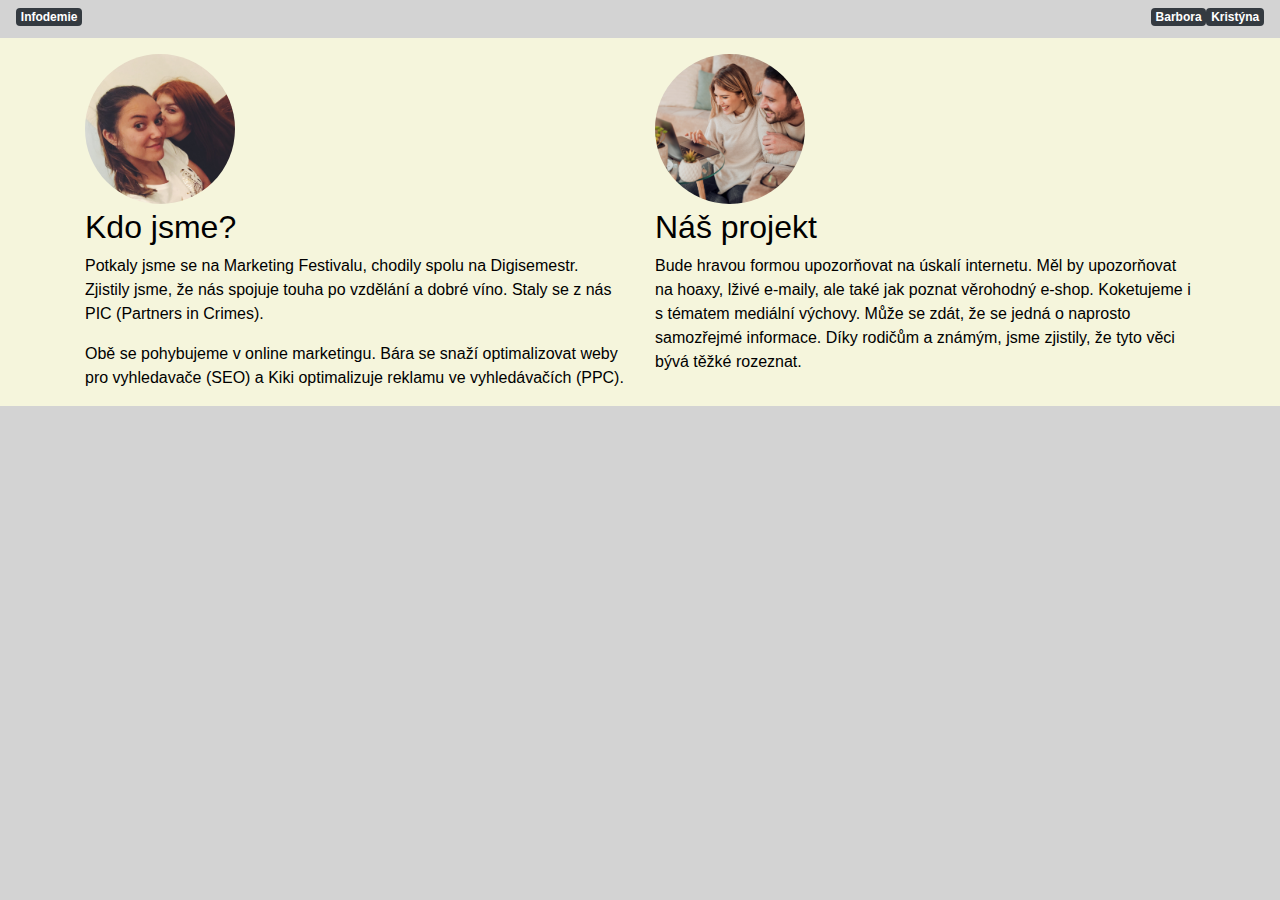
==== index.html @ 6a0418ed "úprava navbaru a uvodní stránky" ====
<!DOCTYPE html>
<html lang="en">
  <head>
    <meta charset="UTF-8" />
    <meta name="viewport" content="width=device-width, initial-scale=1.0" />
    <title>Infodemie</title>
    <link rel="stylesheet" href="css/bootstrap.min.css" />
    <link rel="stylesheet" href="css/index.css" />
  </head>
  <body>
    <header>
      <nav class="navbar navbar-expand-lg">
        <a class="badge badge-dark class="navbar-brand" href="index.html">Infodemie</a>
        <div
          class="collapse navbar-collapse justify-content-end"
          id="navbarNavAltMarkup"
        >
          <div class="navbar-nav">
            <a class="badge badge-dark class="nav-link" href="bara.html">Barbora</a>
            <a class="badge badge-dark class="nav-link" href="#sluzby">Kristýna</a>
          </div>
        </div>
      </nav>
    </header>
    <section class="text mt-1">
      <div class="container"> 
        <div class="row">
            <div class="col-6">
                <img class="uvod mt-3 mb-1" src="img/mydve.jpg" alt="Kiki a Baru" title="To jsme my!" />
                <h2>Kdo jsme?</h2>
                <p>
                  Potkaly jsme se na Marketing Festivalu, chodily spolu na Digisemestr.
                  Zjistily jsme, že nás spojuje touha po vzdělání a dobré víno. Staly se z
                  nás PIC (Partners in Crimes).
                </p>
                <p>
                  Obě se pohybujeme v online marketingu. Bára se snaží optimalizovat weby
                  pro vyhledavače (SEO) a Kiki optimalizuje reklamu ve vyhledávačích
                  (PPC).
                </p>  
          </div>
              <div class="col-6">

                    <img class="uvod mt-3 mb-1" src="img/projekt.png" alt="infodemie" title="projekt infodemie" />
                        <h2>Náš projekt</h2>
                           <p>
                                Bude hravou formou upozorňovat na úskalí internetu. Měl by upozorňovat
                                na hoaxy, lživé e-maily, ale také jak poznat věrohodný e-shop.
                                Koketujeme i s tématem mediální výchovy. Může se zdát, že se jedná o
                                naprosto samozřejmé informace. Díky rodičům a známým, jsme zjistily, že
                                tyto věci bývá těžké rozeznat.
                          </p>
                     </div>
                  </div>
                </div>
              </section>
          </body>
</html>
---- css/index.css ----
body {
  background-color: lightgray;
  color: black;
}

.uvod {
  max-height: 150px;
  border-radius: 50%;
}

.text {
  background-color: beige;
}

.icon img {
  max-height: 30px;
}
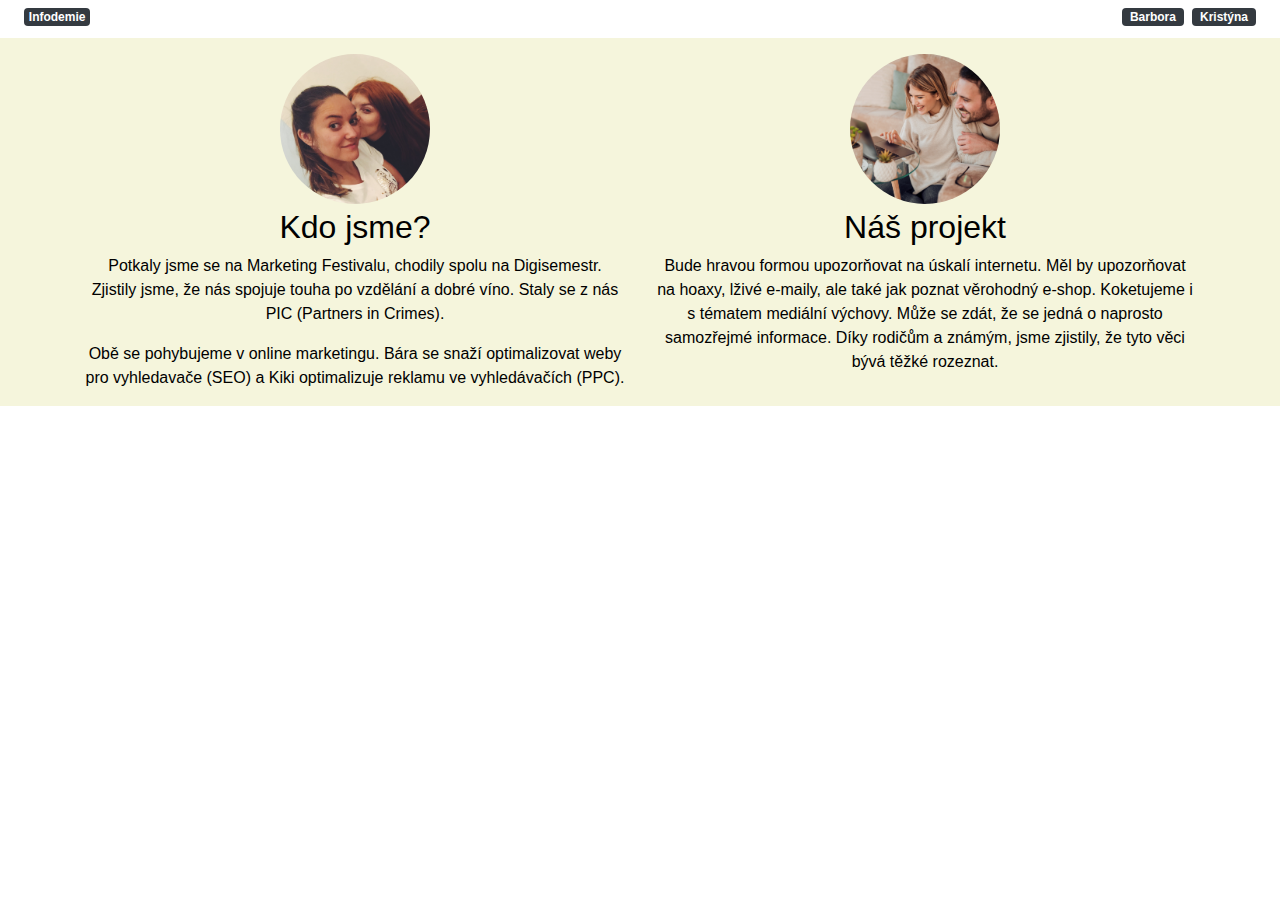
==== commit ab93235d: "medailonek done b" ====
--- a/index.html
+++ b/index.html
@@ -10,49 +10,64 @@
   <body>
     <header>
       <nav class="navbar navbar-expand-lg">
-        <a class="badge badge-dark class="navbar-brand" href="index.html">Infodemie</a>
+        <a class="badge badge-dark navbar-brand ml-2" href="index.html"
+          >Infodemie</a
+        >
         <div
           class="collapse navbar-collapse justify-content-end"
           id="navbarNavAltMarkup"
         >
           <div class="navbar-nav">
-            <a class="badge badge-dark class="nav-link" href="bara.html">Barbora</a>
-            <a class="badge badge-dark class="nav-link" href="#sluzby">Kristýna</a>
+            <a class="badge badge-dark nav-link mr-2" href="bara.html"
+              >Barbora</a
+            >
+            <a class="badge badge-dark nav-link mr-2" href="#sluzby"
+              >Kristýna</a
+            >
           </div>
         </div>
       </nav>
     </header>
     <section class="text mt-1">
-      <div class="container"> 
+      <div class="container">
         <div class="row">
-            <div class="col-6">
-                <img class="uvod mt-3 mb-1" src="img/mydve.jpg" alt="Kiki a Baru" title="To jsme my!" />
-                <h2>Kdo jsme?</h2>
-                <p>
-                  Potkaly jsme se na Marketing Festivalu, chodily spolu na Digisemestr.
-                  Zjistily jsme, že nás spojuje touha po vzdělání a dobré víno. Staly se z
-                  nás PIC (Partners in Crimes).
-                </p>
-                <p>
-                  Obě se pohybujeme v online marketingu. Bára se snaží optimalizovat weby
-                  pro vyhledavače (SEO) a Kiki optimalizuje reklamu ve vyhledávačích
-                  (PPC).
-                </p>  
+          <div class="col-6 text-center">
+            <img
+              class="uvod mt-3 mb-1"
+              src="img/mydve.jpg"
+              alt="Kiki a Baru"
+              title="To jsme my!"
+            />
+            <h2>Kdo jsme?</h2>
+            <p>
+              Potkaly jsme se na Marketing Festivalu, chodily spolu na
+              Digisemestr. Zjistily jsme, že nás spojuje touha po vzdělání a
+              dobré víno. Staly se z nás PIC (Partners in Crimes).
+            </p>
+            <p>
+              Obě se pohybujeme v online marketingu. Bára se snaží optimalizovat
+              weby pro vyhledavače (SEO) a Kiki optimalizuje reklamu ve
+              vyhledávačích (PPC).
+            </p>
           </div>
-              <div class="col-6">
-
-                    <img class="uvod mt-3 mb-1" src="img/projekt.png" alt="infodemie" title="projekt infodemie" />
-                        <h2>Náš projekt</h2>
-                           <p>
-                                Bude hravou formou upozorňovat na úskalí internetu. Měl by upozorňovat
-                                na hoaxy, lživé e-maily, ale také jak poznat věrohodný e-shop.
-                                Koketujeme i s tématem mediální výchovy. Může se zdát, že se jedná o
-                                naprosto samozřejmé informace. Díky rodičům a známým, jsme zjistily, že
-                                tyto věci bývá těžké rozeznat.
-                          </p>
-                     </div>
-                  </div>
-                </div>
-              </section>
-          </body>
+          <div class="col-6 text-center">
+            <img
+              class="uvod mt-3 mb-1"
+              src="img/projekt.png"
+              alt="infodemie"
+              title="projekt infodemie"
+            />
+            <h2>Náš projekt</h2>
+            <p>
+              Bude hravou formou upozorňovat na úskalí internetu. Měl by
+              upozorňovat na hoaxy, lživé e-maily, ale také jak poznat věrohodný
+              e-shop. Koketujeme i s tématem mediální výchovy. Může se zdát, že
+              se jedná o naprosto samozřejmé informace. Díky rodičům a známým,
+              jsme zjistily, že tyto věci bývá těžké rozeznat.
+            </p>
+          </div>
+        </div>
+      </div>
+    </section>
+  </body>
 </html>
--- a/css/index.css
+++ b/css/index.css
@@ -1,5 +1,5 @@
 body {
-  background-color: lightgray;
+  background-color: white;
   color: black;
 }
 
@@ -14,4 +14,87 @@
 
 .icon img {
   max-height: 30px;
+  margin-right: 20px;
 }
+
+.medailonek {
+  width: 125px;
+  margin-top: 50px;
+  margin-bottom: 25px;
+  border-radius: 100%;
+  transition: all 0.2s;
+  box-shadow: 0;
+  opacity: 1;
+}
+
+h1 {
+  font-size: 2em;
+  margin: 0.67em 0;
+}
+
+.description {
+  font-size: 1rem;
+  font-weight: 300;
+  font-style: normal;
+  color: #aaa;
+  width: 70%;
+  margin: 0 auto 30px;
+}
+
+.header-home {
+  display: block;
+  margin: 0 auto;
+  text-align: center;
+  position: relative;
+  z-index: 99;
+}
+.header-home > .link {
+  width: 125px;
+  margin-bottom: 25px;
+  border-radius: 100%;
+  transition: all 0.2s;
+  box-shadow: 0;
+  opacity: 1;
+}
+
+.social-links {
+  margin-top: 20px;
+}
+.social-links > .link {
+  margin: 0;
+  text-decoration: none;
+  position: relative;
+  display: inline-block;
+  height: 35px;
+  width: 35px;
+}
+.social-links > .link:hover > .icon {
+  fill: indigo;
+}
+.social-links > .link:hover:before {
+  opacity: 1;
+  transform: translate3d(0, 0, 0);
+  white-space: nowrap;
+}
+
+.social-links > .link:hover:after {
+  opacity: 1;
+  transform: translate3d(0, 0, 0);
+}
+.social-links > .icon {
+  transition: all ease-in-out 0.2s;
+}
+
+.icon {
+  display: inline-block;
+  width: 17px;
+  height: 17px;
+  fill: #000;
+  text-align: center;
+  color: #000;
+  margin: 7px auto;
+}
+
+svg:not(:root) {
+  overflow: hidden;
+}
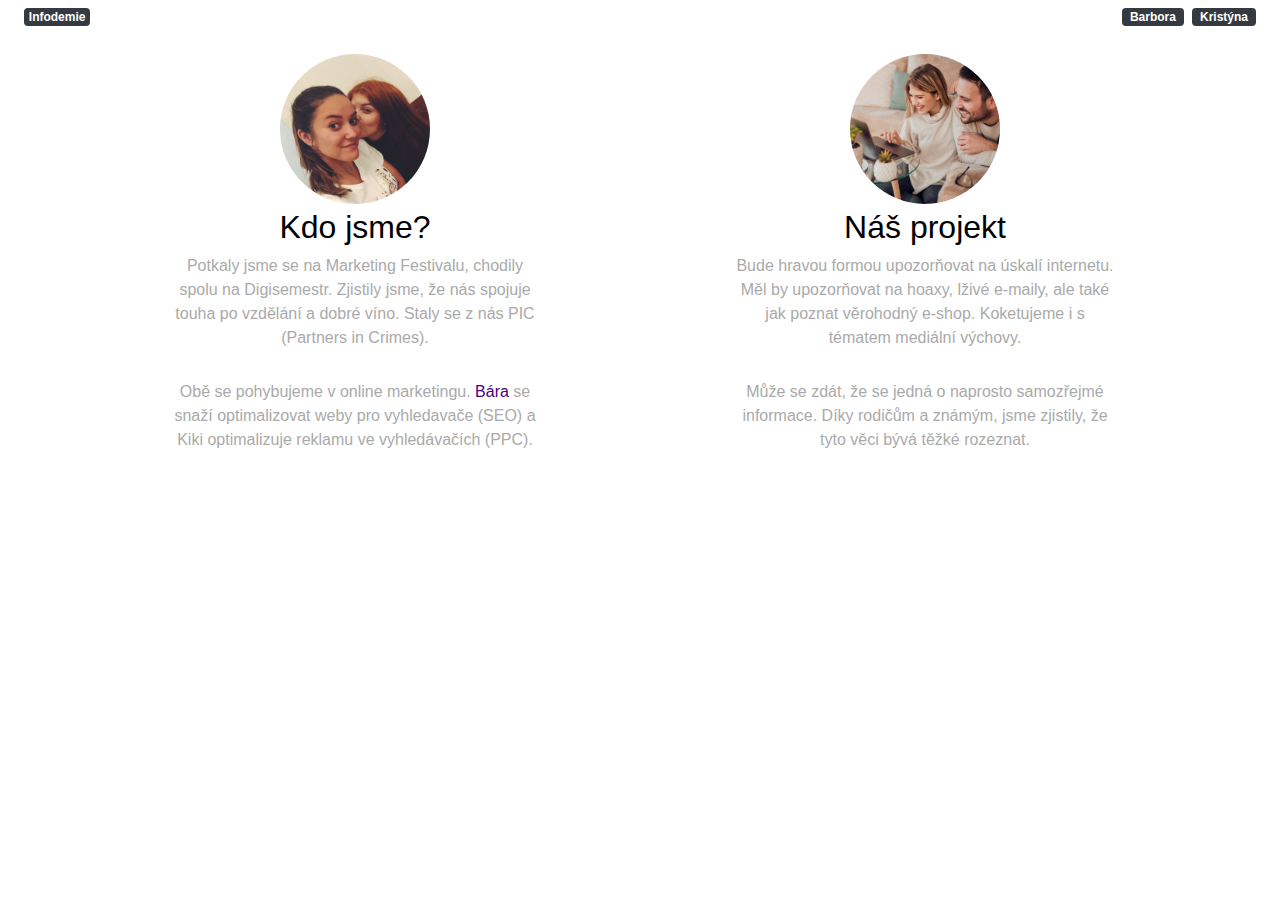
==== commit 96bd5b3a: "za mě finish" ====
--- a/index.html
+++ b/index.html
@@ -28,7 +28,7 @@
         </div>
       </nav>
     </header>
-    <section class="text mt-1">
+    <section class="mt-1">
       <div class="container">
         <div class="row">
           <div class="col-6 text-center">
@@ -39,13 +39,14 @@
               title="To jsme my!"
             />
             <h2>Kdo jsme?</h2>
-            <p>
+            <p class="description">
               Potkaly jsme se na Marketing Festivalu, chodily spolu na
               Digisemestr. Zjistily jsme, že nás spojuje touha po vzdělání a
               dobré víno. Staly se z nás PIC (Partners in Crimes).
             </p>
-            <p>
-              Obě se pohybujeme v online marketingu. Bára se snaží optimalizovat
+            <p class="description">
+              Obě se pohybujeme v online marketingu.
+              <a class="link" href="bara.html"> Bára</a> se snaží optimalizovat
               weby pro vyhledavače (SEO) a Kiki optimalizuje reklamu ve
               vyhledávačích (PPC).
             </p>
@@ -58,12 +59,14 @@
               title="projekt infodemie"
             />
             <h2>Náš projekt</h2>
-            <p>
+            <p class="description">
               Bude hravou formou upozorňovat na úskalí internetu. Měl by
               upozorňovat na hoaxy, lživé e-maily, ale také jak poznat věrohodný
-              e-shop. Koketujeme i s tématem mediální výchovy. Může se zdát, že
-              se jedná o naprosto samozřejmé informace. Díky rodičům a známým,
-              jsme zjistily, že tyto věci bývá těžké rozeznat.
+              e-shop. Koketujeme i s tématem mediální výchovy.
+            </p>
+            <p class="description">
+              Může se zdát, že se jedná o naprosto samozřejmé informace. Díky
+              rodičům a známým, jsme zjistily, že tyto věci bývá těžké rozeznat.
             </p>
           </div>
         </div>
--- a/css/index.css
+++ b/css/index.css
@@ -6,10 +6,6 @@
 .uvod {
   max-height: 150px;
   border-radius: 50%;
-}
-
-.text {
-  background-color: beige;
 }
 
 .icon img {
@@ -48,13 +44,24 @@
   position: relative;
   z-index: 99;
 }
-.header-home > .link {
+.header-home .link {
   width: 125px;
   margin-bottom: 25px;
   border-radius: 100%;
   transition: all 0.2s;
   box-shadow: 0;
   opacity: 1;
+}
+
+.description .link {
+  color: indigo;
+}
+
+.description .link:hover,
+.description .link:focus {
+  color: white;
+  background-color: indigo;
+  text-decoration: none;
 }
 
 .social-links {
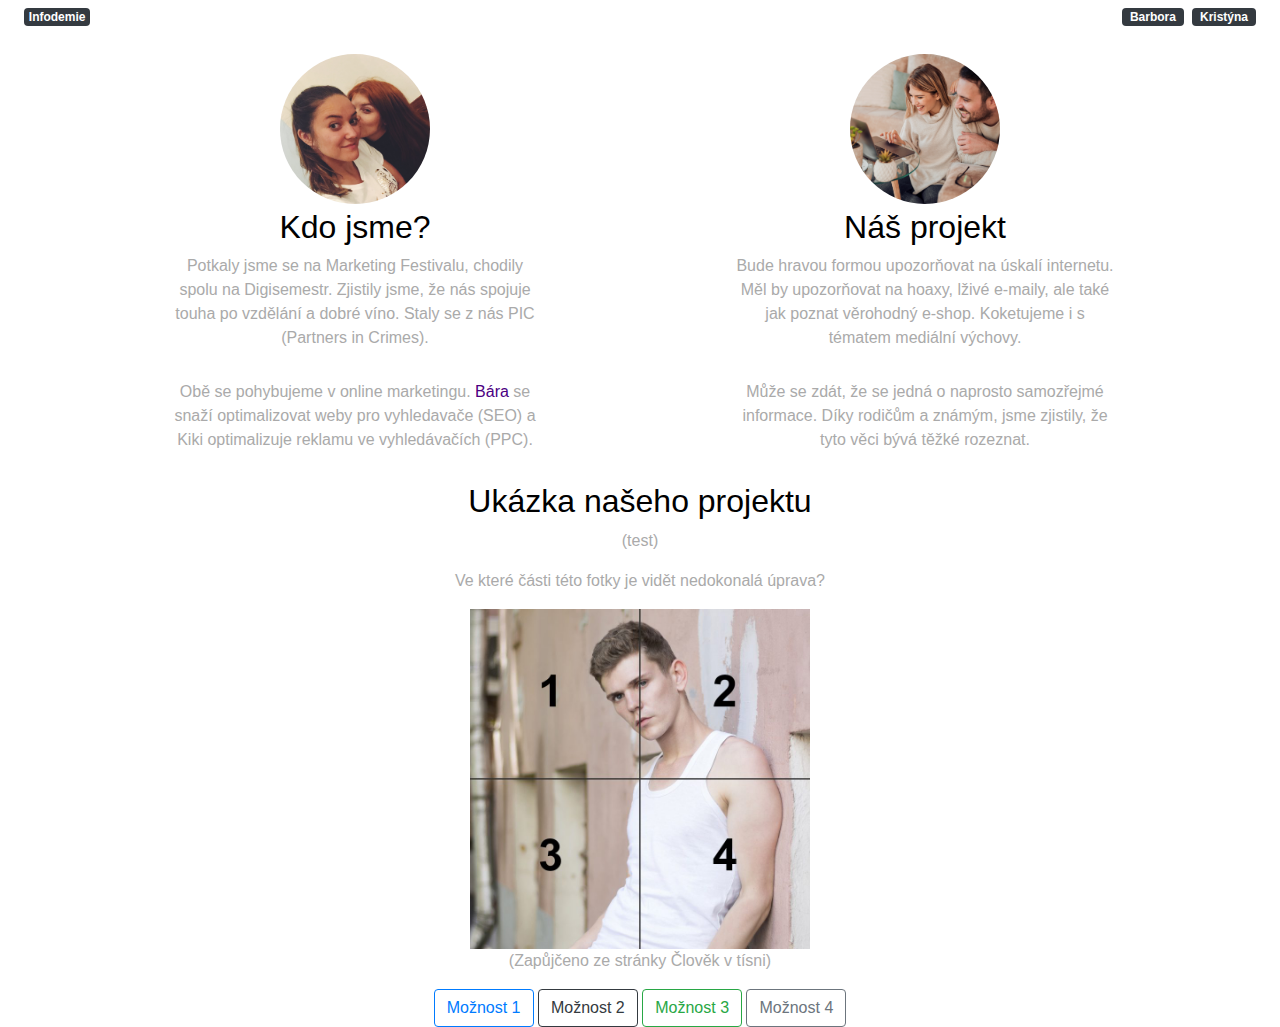
==== commit ce72e954: "test" ====
--- a/index.html
+++ b/index.html
@@ -21,7 +21,7 @@
             <a class="badge badge-dark nav-link mr-2" href="bara.html"
               >Barbora</a
             >
-            <a class="badge badge-dark nav-link mr-2" href="#sluzby"
+            <a class="badge badge-dark nav-link mr-2" href="kikis.html"
               >Kristýna</a
             >
           </div>
@@ -69,8 +69,30 @@
               rodičům a známým, jsme zjistily, že tyto věci bývá těžké rozeznat.
             </p>
           </div>
+          <br>
+          <br>
+          <h2 class="col-12 text-center">Ukázka našeho projektu</h2>
+            <div class= "test col text-center" id="app">
+              <p>(test)</p>
+              <p>Ve které části této fotky je vidět nedokonalá úprava?</p>
+              <img 
+              class= "col-4"
+              id="testFoto"
+              src="img/fotka.jpg"
+              alt="ukazkatestu"
+              title="ukazka testu">
+              <p>(Zapůjčeno ze stránky Člověk v tísni)</p>
+            </div>
+            <div id="choice" class="col-12 text-center">
+              <button type="button" class=" tlac btn btn-outline-primary">Možnost 1</button>
+              <button type="button" class="tlac btn btn-outline-dark">Možnost 2</button>
+              <button type="button" class="tlac btn btn-outline-success">Možnost 3</button>
+              <button type="button" class="tlac btn btn-outline-secondary">Možnost 4</button>
+            </div>
+            <div id="div1"></div>
         </div>
       </div>
     </section>
+    <script src="index.js"></script>
   </body>
 </html>
--- a/css/index.css
+++ b/css/index.css
@@ -105,3 +105,12 @@
 svg:not(:root) {
   overflow: hidden;
 }
+
+.test {
+  font-size: 1rem;
+  font-weight: 300;
+  font-style: normal;
+  color: #aaa;
+}
+
+
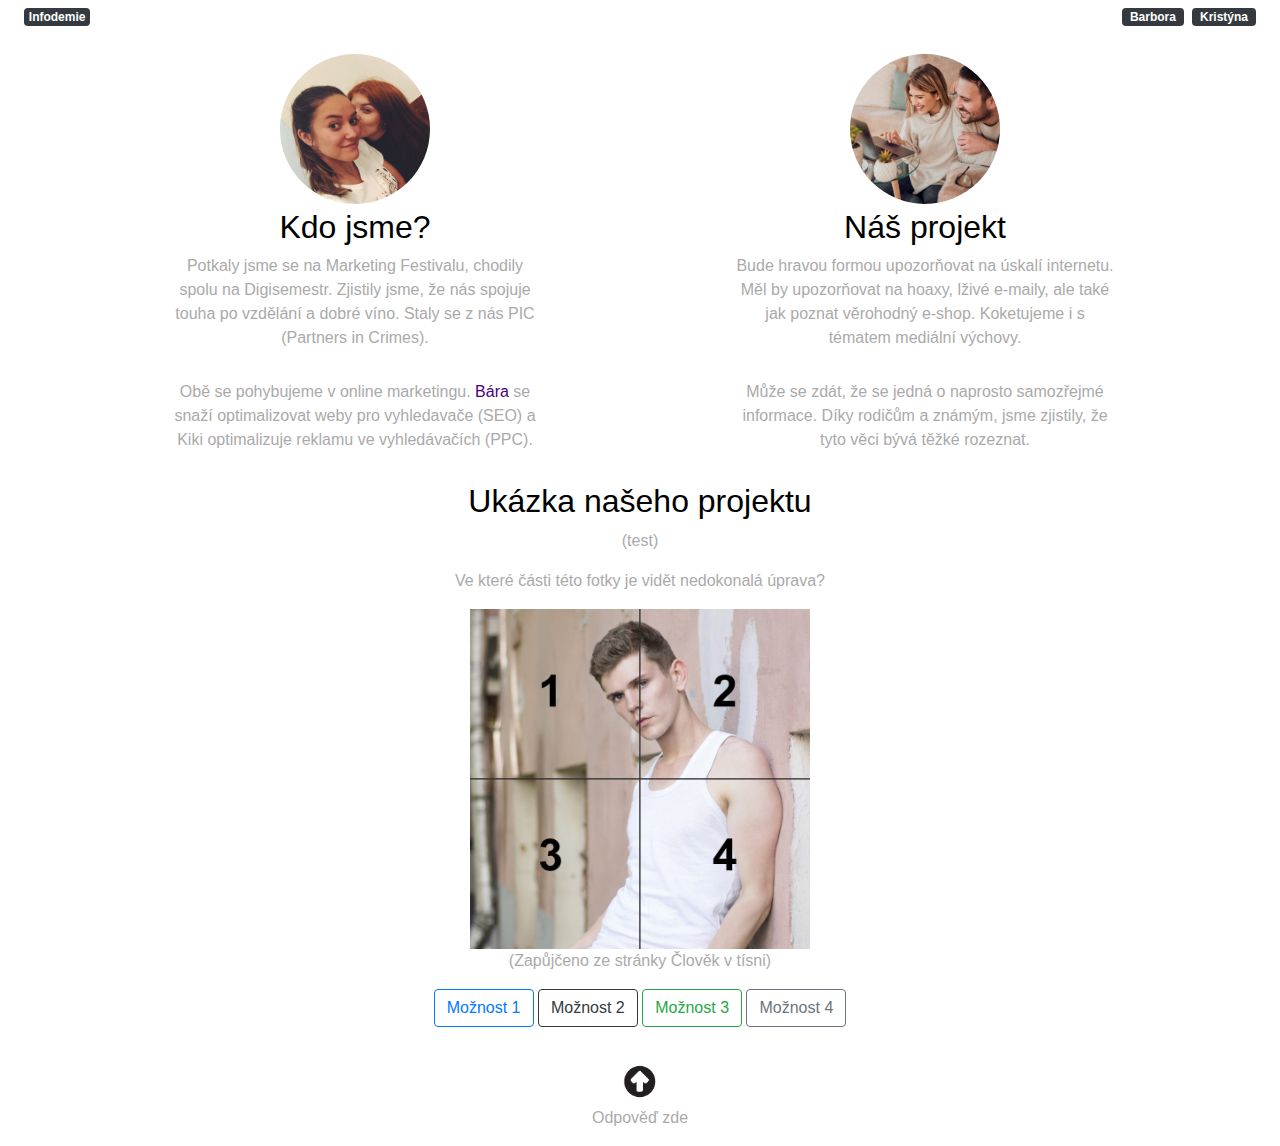
==== commit d0556252: "final" ====
--- a/index.html
+++ b/index.html
@@ -89,7 +89,16 @@
               <button type="button" class="tlac btn btn-outline-success">Možnost 3</button>
               <button type="button" class="tlac btn btn-outline-secondary">Možnost 4</button>
             </div>
-            <div id="div1"></div>
+            <div id="div1" class="test col-12 text-center"></div>
+            <div class="test col-12 text-center">
+               <img 
+                class= "row-2"
+                id="testSipka"
+                src="img/sipka.png"
+                alt="ukazkatestu"
+                title="Sipka">
+                <p>Odpověď zde</p>
+            </div>
         </div>
       </div>
     </section>
--- a/css/index.css
+++ b/css/index.css
@@ -113,4 +113,17 @@
   color: #aaa;
 }
 
+#div1 {
+  font-size: 1.5rem;
+  color:purple;
+  font-weight: 400;
+  padding:15px;
+}
 
+#testSipka {
+  display: inline-block;
+  width: 5vmin;
+  height: 5vmin;
+  text-align: center;
+  margin: 2px auto;
+}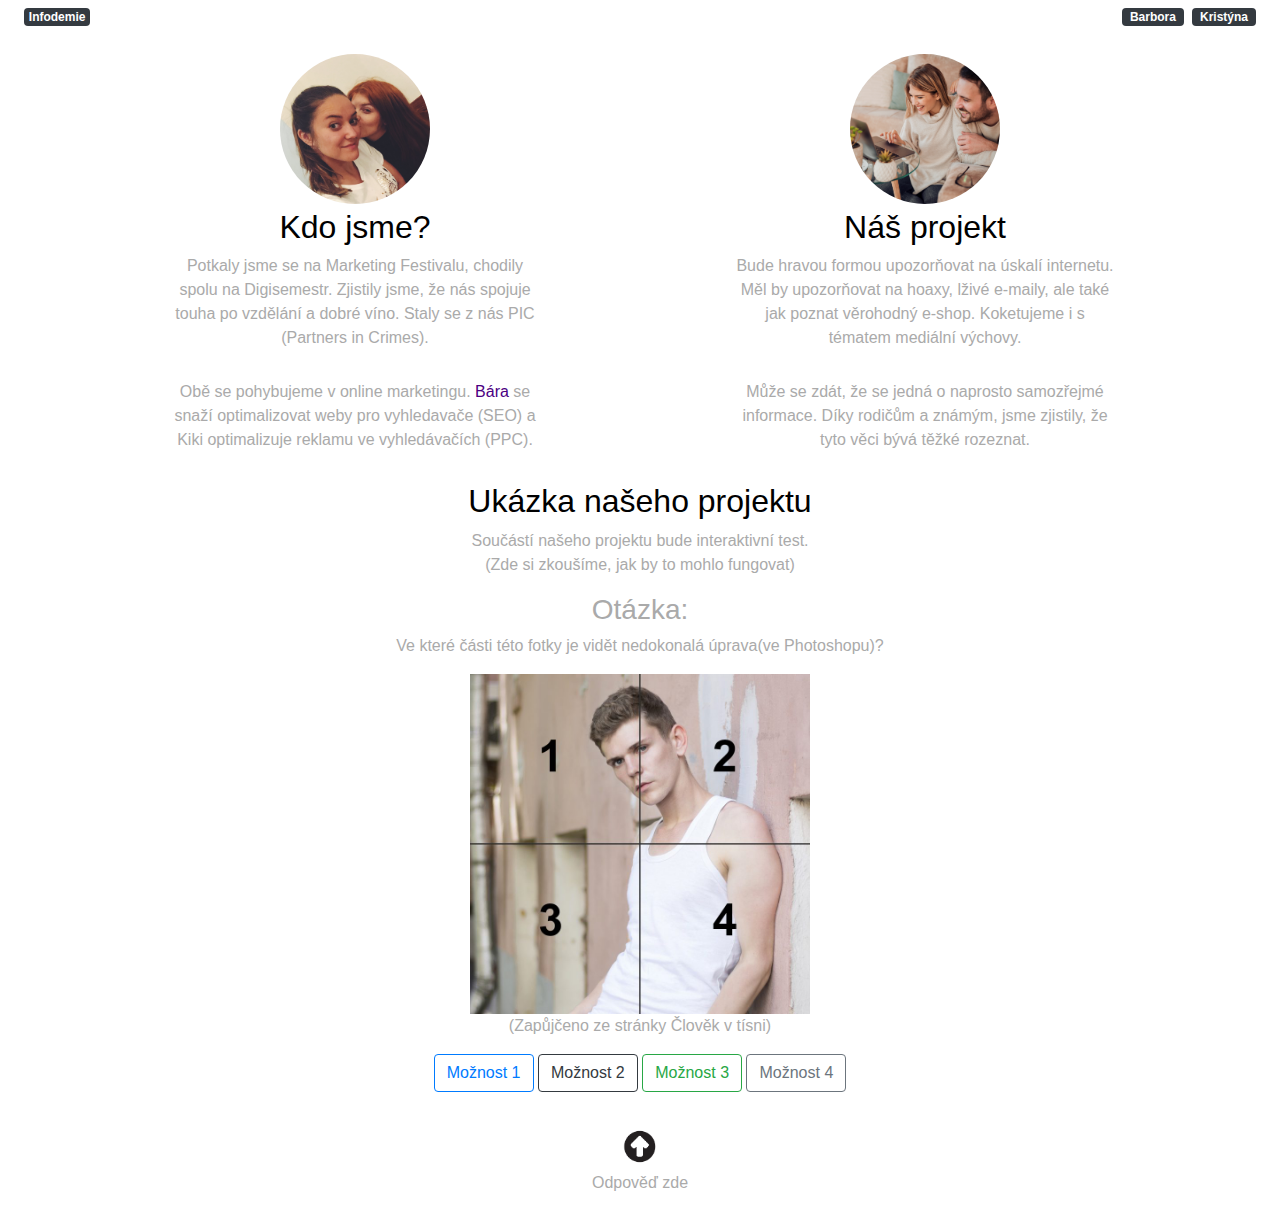
==== commit 07e14e1d: "finalvazneuz" ====
--- a/index.html
+++ b/index.html
@@ -73,8 +73,12 @@
           <br>
           <h2 class="col-12 text-center">Ukázka našeho projektu</h2>
             <div class= "test col text-center" id="app">
-              <p>(test)</p>
-              <p>Ve které části této fotky je vidět nedokonalá úprava?</p>
+              <p>Součástí našeho projektu bude interaktivní test.
+                <br>
+                (Zde si zkoušíme, jak by to mohlo fungovat)
+              </p>
+              <h3>Otázka:</h3>
+              <p>Ve které části této fotky je vidět nedokonalá úprava(ve Photoshopu)?</p>
               <img 
               class= "col-4"
               id="testFoto"
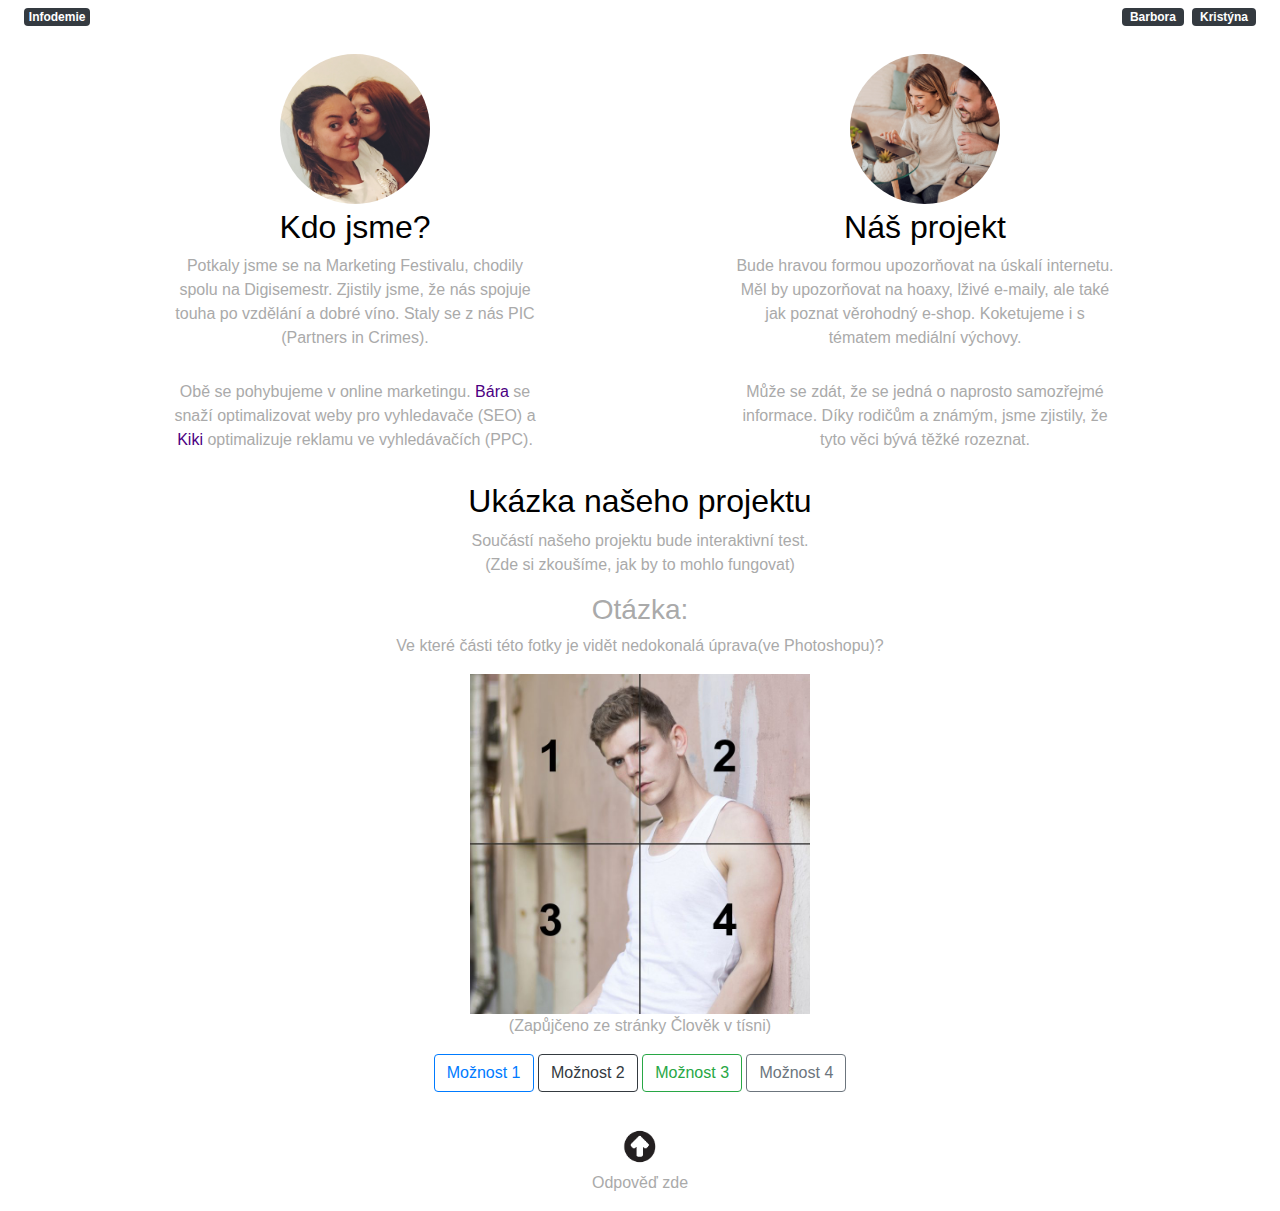
==== commit c351a0a3: "final change" ====
--- a/index.html
+++ b/index.html
@@ -47,7 +47,8 @@
             <p class="description">
               Obě se pohybujeme v online marketingu.
               <a class="link" href="bara.html"> Bára</a> se snaží optimalizovat
-              weby pro vyhledavače (SEO) a Kiki optimalizuje reklamu ve
+              weby pro vyhledavače (SEO) a
+              <a class="link" href="kikis.html">Kiki</a> optimalizuje reklamu ve
               vyhledávačích (PPC).
             </p>
           </div>
@@ -69,40 +70,54 @@
               rodičům a známým, jsme zjistily, že tyto věci bývá těžké rozeznat.
             </p>
           </div>
-          <br>
-          <br>
+          <br />
+          <br />
           <h2 class="col-12 text-center">Ukázka našeho projektu</h2>
-            <div class= "test col text-center" id="app">
-              <p>Součástí našeho projektu bude interaktivní test.
-                <br>
-                (Zde si zkoušíme, jak by to mohlo fungovat)
-              </p>
-              <h3>Otázka:</h3>
-              <p>Ve které části této fotky je vidět nedokonalá úprava(ve Photoshopu)?</p>
-              <img 
-              class= "col-4"
+          <div class="test col text-center" id="app">
+            <p>
+              Součástí našeho projektu bude interaktivní test.
+              <br />
+              (Zde si zkoušíme, jak by to mohlo fungovat)
+            </p>
+            <h3>Otázka:</h3>
+            <p>
+              Ve které části této fotky je vidět nedokonalá úprava(ve
+              Photoshopu)?
+            </p>
+            <img
+              class="col-4"
               id="testFoto"
               src="img/fotka.jpg"
               alt="ukazkatestu"
-              title="ukazka testu">
-              <p>(Zapůjčeno ze stránky Člověk v tísni)</p>
-            </div>
-            <div id="choice" class="col-12 text-center">
-              <button type="button" class=" tlac btn btn-outline-primary">Možnost 1</button>
-              <button type="button" class="tlac btn btn-outline-dark">Možnost 2</button>
-              <button type="button" class="tlac btn btn-outline-success">Možnost 3</button>
-              <button type="button" class="tlac btn btn-outline-secondary">Možnost 4</button>
-            </div>
-            <div id="div1" class="test col-12 text-center"></div>
-            <div class="test col-12 text-center">
-               <img 
-                class= "row-2"
-                id="testSipka"
-                src="img/sipka.png"
-                alt="ukazkatestu"
-                title="Sipka">
-                <p>Odpověď zde</p>
-            </div>
+              title="ukazka testu"
+            />
+            <p>(Zapůjčeno ze stránky Člověk v tísni)</p>
+          </div>
+          <div id="choice" class="col-12 text-center">
+            <button type="button" class="tlac btn btn-outline-primary">
+              Možnost 1
+            </button>
+            <button type="button" class="tlac btn btn-outline-dark">
+              Možnost 2
+            </button>
+            <button type="button" class="tlac btn btn-outline-success">
+              Možnost 3
+            </button>
+            <button type="button" class="tlac btn btn-outline-secondary">
+              Možnost 4
+            </button>
+          </div>
+          <div id="div1" class="test col-12 text-center"></div>
+          <div class="test col-12 text-center">
+            <img
+              class="row-2"
+              id="testSipka"
+              src="img/sipka.png"
+              alt="ukazkatestu"
+              title="Sipka"
+            />
+            <p>Odpověď zde</p>
+          </div>
         </div>
       </div>
     </section>
